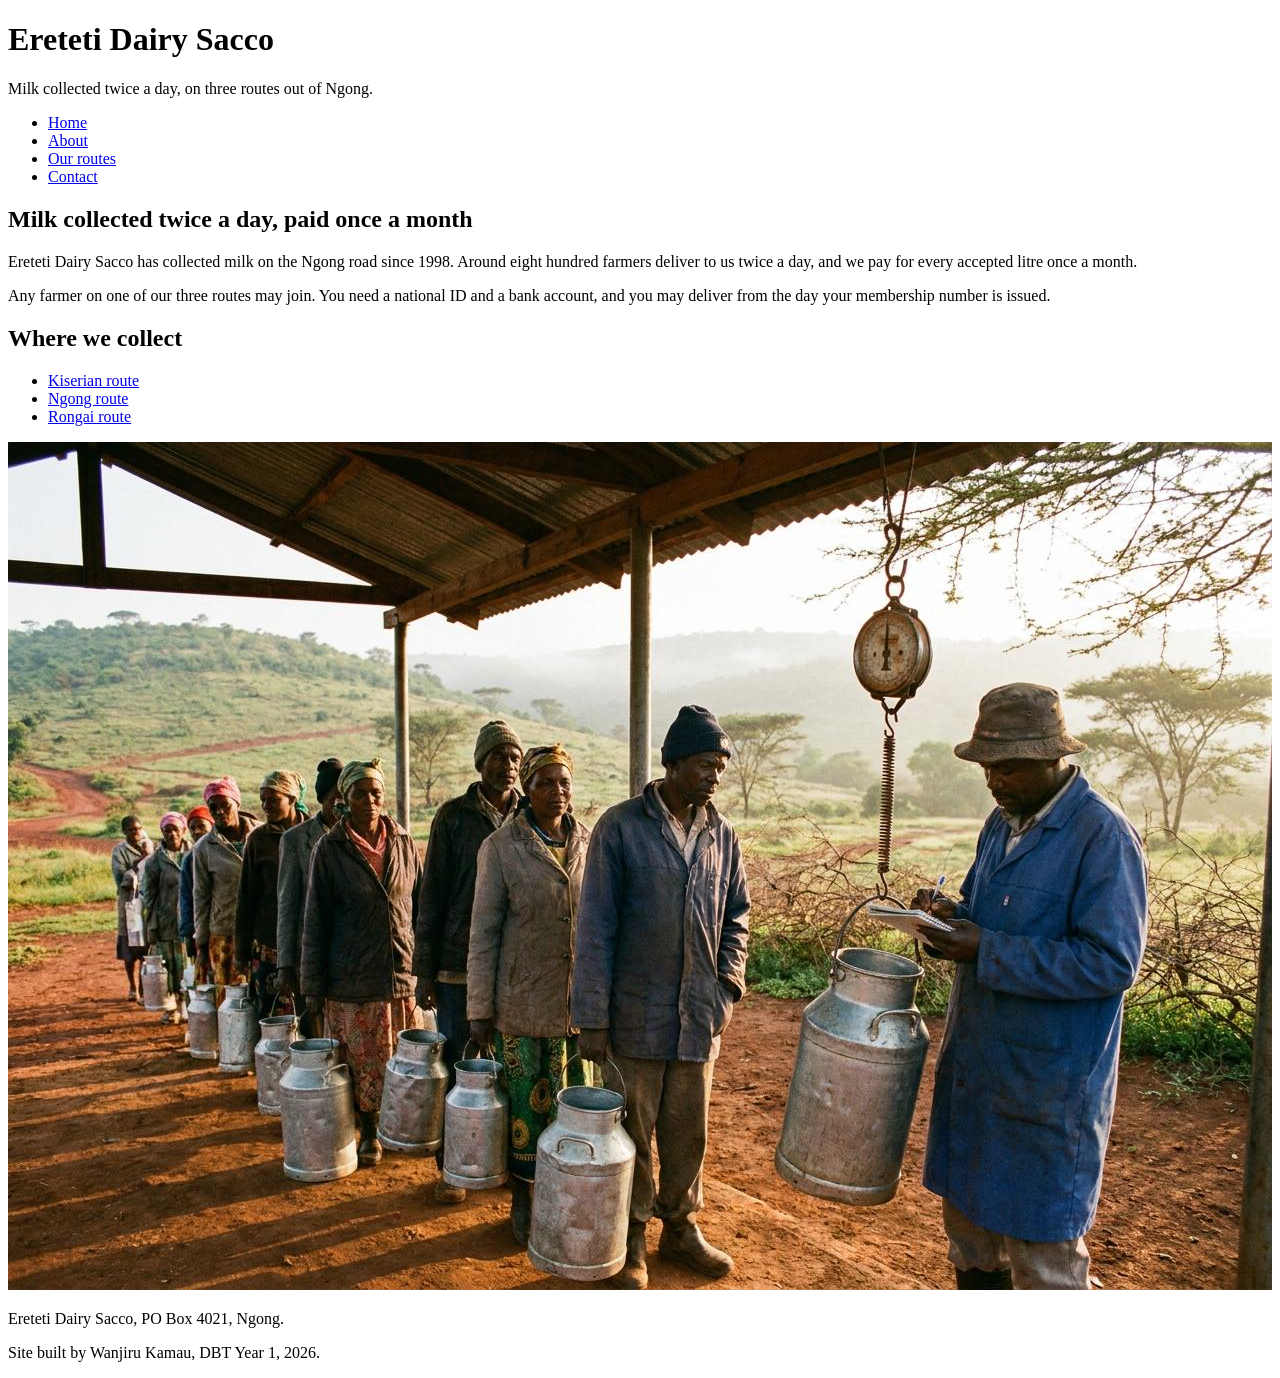
==== index.html @ 1d497766 "Week 2 — home page marked up" ====
<!DOCTYPE html>
<html lang="en">
<head>
<meta charset="utf-8">
<title>Ereteti Dairy Sacco</title>
</head>
<body>
<header>
<h1>Ereteti Dairy Sacco</h1>
<p>Milk collected twice a day, on three routes out of Ngong.</p>
</header>
<nav>
<ul>
<li><a href="index.html">Home</a></li>
<li><a href="about.html">About</a></li>
<li><a href="routes.html">Our routes</a></li>
<li><a href="contact.html">Contact</a></li>
</ul>
</nav>
<main>
    <section>
<h2>Milk collected twice a day, paid once a month</h2>
<p>Ereteti Dairy Sacco has collected milk on the Ngong road since
1998. Around eight hundred farmers deliver to us twice a day, and
we pay for every accepted litre once a month.</p>
<p>Any farmer on one of our three routes may join. You need a
national ID and a bank account, and you may deliver from the day
your membership number is issued.</p>
</section>
<section>
<h2>Where we collect</h2>
<ul>
<li><a href="routes.html">Kiserian route</a></li>
<li><a href="routes.html">Ngong route</a></li>
<li><a href="routes.html">Rongai route</a></li>
</ul>
</section>
<img src="img/collection-centre.jpg"
alt="Farmers queuing with churns at the Kiserian centre">
</main>
<footer>
<p>Ereteti Dairy Sacco, PO Box 4021, Ngong.</p>
<p>Site built by Wanjiru Kamau, DBT Year 1, 2026.</p>
</footer>
</body>
</html>
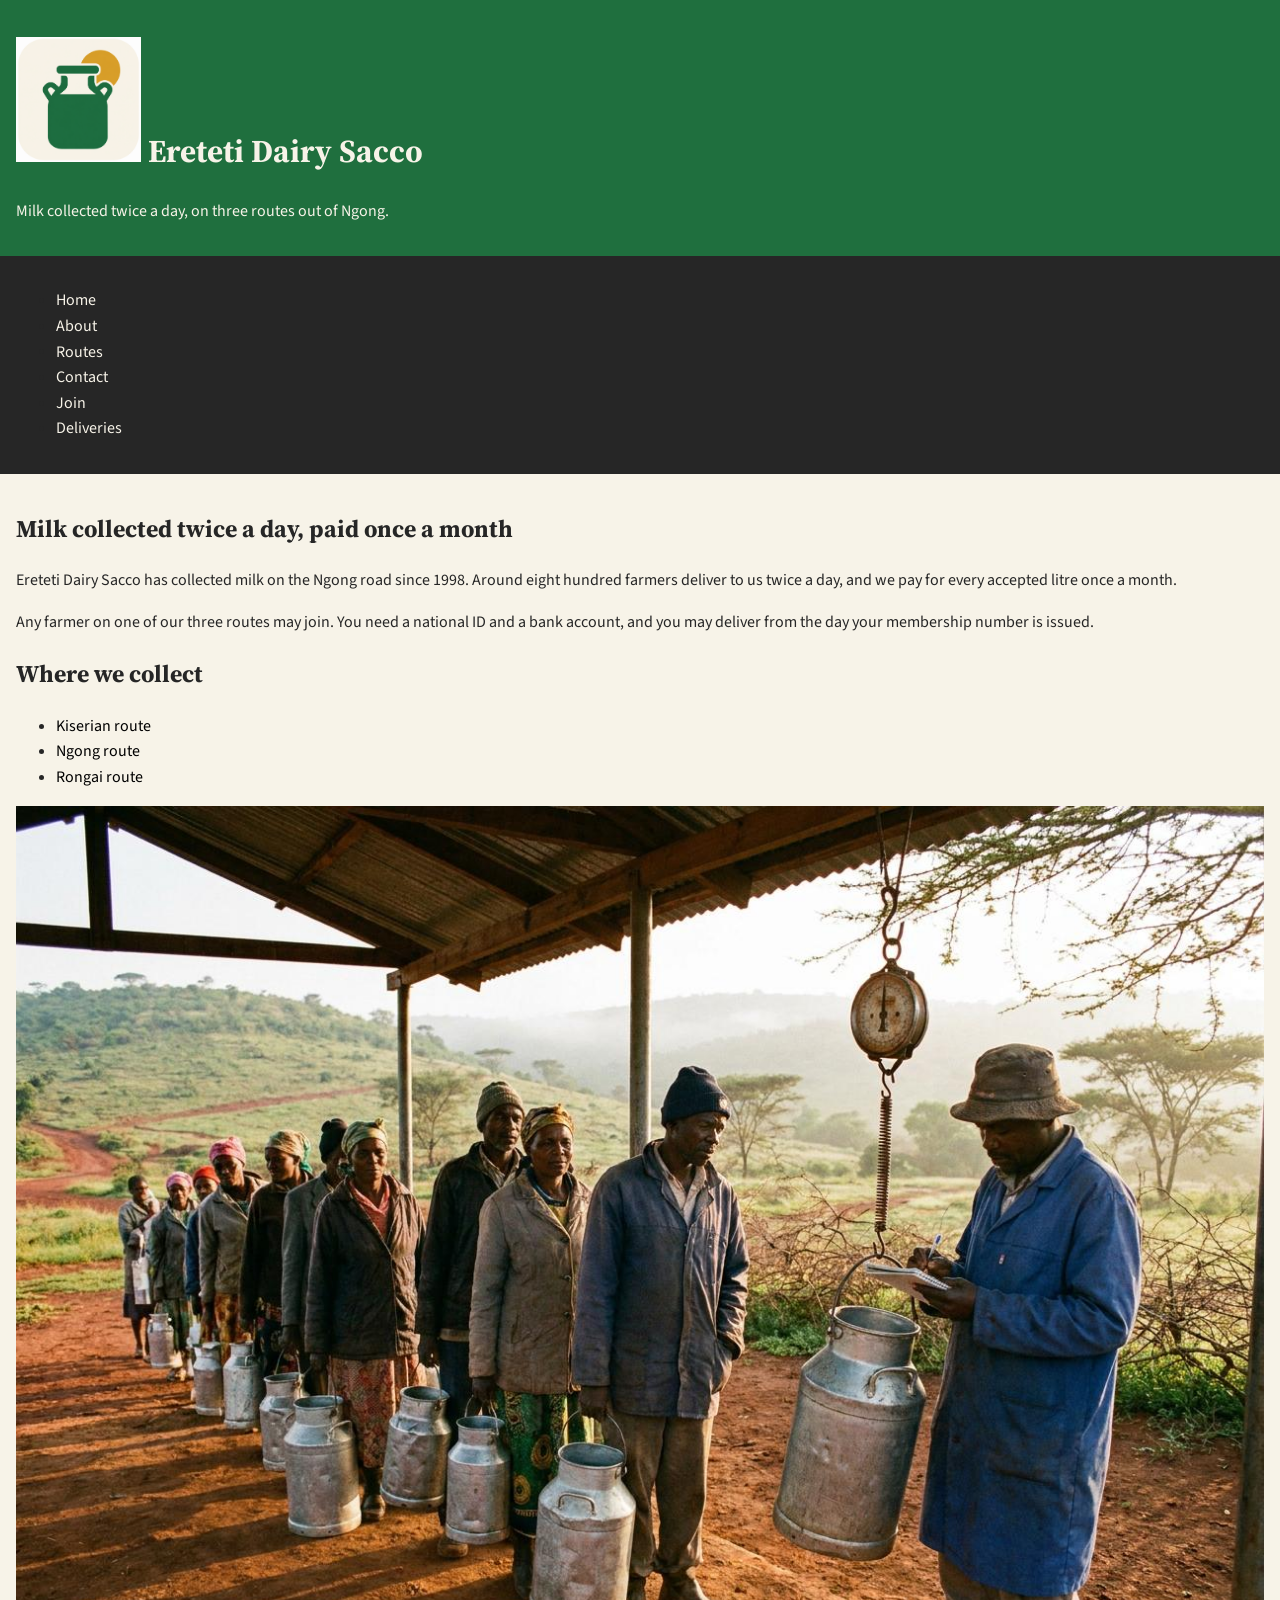
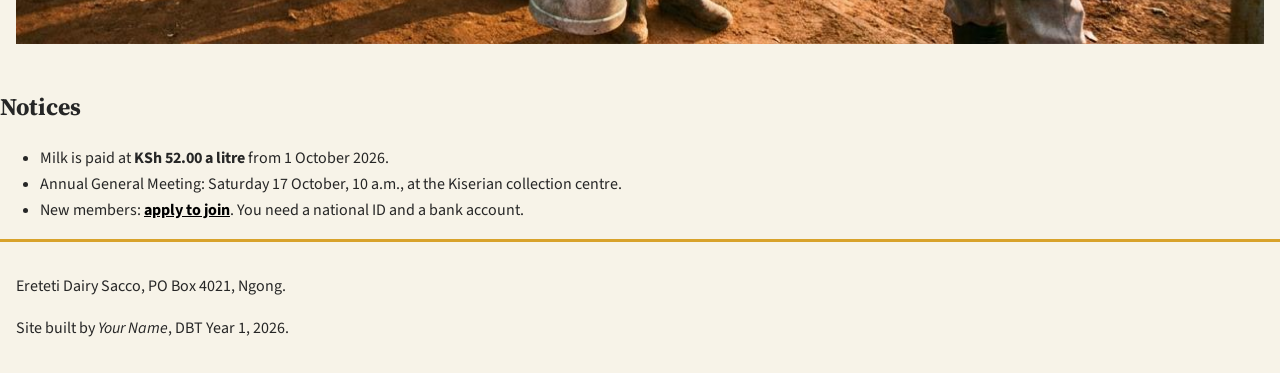
==== commit b1686970: "Move site to htdocs, add test.php and new page" ====
--- a/index.html
+++ b/index.html
@@ -1,47 +1,93 @@
 <!DOCTYPE html>
 <html lang="en">
-<head>
-<meta charset="utf-8">
-<title>Ereteti Dairy Sacco</title>
+<head> <meta charset="utf-8">
+  <!--we add the viewport meta tag-->
+  <meta name="viewport" 
+     content="width=device-width,initial-scale=1.0">
+  <title>Ereteti Dairy Sacco</title>
+  <link rel="preconnect" href="https://fonts.googleapis.com">
+<link rel="preconnect" href="https://fonts.gstatic.com" crossorigin>
+<link href="https://fonts.googleapis.com/css2?family=Source+Sans+3:ital,wght@0,200..900;1,200..900&family=Source+Serif+4:ital,opsz,wght@0,8..60,200..900;1,8..60,200..900&display=swap" rel="stylesheet">
+  
+ <link rel="stylesheet" href="css/style.css">
+  <!-- placeholder: swap for img/favicon.png -->
+  <link rel="icon" type="image/png"
+        href="img/favicon-edairy.png">
 </head>
 <body>
-<header>
-<h1>Ereteti Dairy Sacco</h1>
-<p>Milk collected twice a day, on three routes out of Ngong.</p>
-</header>
-<nav>
-<ul>
-<li><a href="index.html">Home</a></li>
-<li><a href="about.html">About</a></li>
-<li><a href="routes.html">Our routes</a></li>
-<li><a href="contact.html">Contact</a></li>
-</ul>
-</nav>
-<main>
+
+  <header>
+    <h1>
+      <!-- placeholder: swap for img/logo.png -->
+      <img src="img/logo-edairy.png"
+           alt="" class="logo">
+      Ereteti Dairy Sacco
+    </h1>
+    <p>Milk collected twice a day, on three routes
+       out of Ngong.</p>
+  </header>
+
+  <nav>
+    <ul>
+      <li><a href="index.html">Home</a></li>
+      <li><a href="about.html">About</a></li>
+      <li><a href="routes.html">Routes</a></li>
+      <li><a href="contact.html">Contact</a></li>
+      <li><a href="register.html">Join</a></li>
+      <li><a href="deliveries.html">Deliveries</a>
+      </li>
+    </ul>
+  </nav>
+
+  <main>
     <section>
-<h2>Milk collected twice a day, paid once a month</h2>
-<p>Ereteti Dairy Sacco has collected milk on the Ngong road since
-1998. Around eight hundred farmers deliver to us twice a day, and
-we pay for every accepted litre once a month.</p>
-<p>Any farmer on one of our three routes may join. You need a
-national ID and a bank account, and you may deliver from the day
-your membership number is issued.</p>
-</section>
-<section>
-<h2>Where we collect</h2>
-<ul>
-<li><a href="routes.html">Kiserian route</a></li>
-<li><a href="routes.html">Ngong route</a></li>
-<li><a href="routes.html">Rongai route</a></li>
-</ul>
-</section>
-<img src="img/collection-centre.jpg"
-alt="Farmers queuing with churns at the Kiserian centre">
-</main>
-<footer>
-<p>Ereteti Dairy Sacco, PO Box 4021, Ngong.</p>
-<p>Site built by Wanjiru Kamau, DBT Year 1, 2026.</p>
-</footer>
+      <h2>Milk collected twice a day,
+          paid once a month</h2>
+      <p>Ereteti Dairy Sacco has collected milk on
+      the Ngong road since 1998. Around eight hundred
+      farmers deliver to us twice a day, and we pay
+      for every accepted litre once a month.</p>
+      <p>Any farmer on one of our three routes may
+      join. You need a national ID and a bank account,
+      and you may deliver from the day your
+      membership number is issued.</p>
+    </section>
+
+    <section>
+      <h2>Where we collect</h2>
+      <ul class="route-cards">
+        <li><a href="routes.html">Kiserian route</a>
+        </li>
+        <li><a href="routes.html">Ngong route</a></li>
+        <li><a href="routes.html">Rongai route</a></li>
+      </ul>
+      <img src="img/collection-centre.jpg"
+           alt="Farmers queuing with churns at
+                the Kiserian centre">
+    </section>
+  </main>
+
+  <aside>
+    <h2>Notices</h2>
+    <ul>
+      <li>Milk is paid at
+          <strong>KSh 52.00 a litre</strong>
+          from 1 October 2026.</li>
+      <li>Annual General Meeting: Saturday
+          17 October, 10 a.m., at the
+          Kiserian collection centre.</li>
+      <li>New members:
+          <a href="register.html">apply to join</a>.
+          You need a national ID and a
+          bank account.</li>
+    </ul>
+  </aside>
+
+  <footer>
+    <p>Ereteti Dairy Sacco, PO Box 4021, Ngong.</p>
+    <p>Site built by <em>Your Name</em>,
+       DBT Year 1, 2026.</p>
+  </footer>
+
 </body>
-</html>
-
+</html>
--- a/css/style.css
+++ b/css/style.css
@@ -0,0 +1,113 @@
+Style CSS,  /*all elements
+the * - selects all elements
+*/
+* {
+    box-sizing: border-box;
+}
+
+body{
+    margin:0;
+    background: #f7f3e8;
+    color: #262626;
+    line-height:1.6;
+    /*font faces
+    1. Source Serif 4
+    2. Source Sans 3
+    */
+    font-family: 'Source Sans 3', sans-serif;
+}
+h1,h2{
+    font-family: 'Source Serif 4', serif;
+    /bold, bolder.../
+    font-weight:600;
+}
+header{
+    background:#1f6f3e;
+    color:#f7f3e8;
+}
+nav{
+    background: #262626;
+}
+nav a{
+    color: #f7f3e8;
+    text-decoration: none;
+}
+header, nav, main, footer{
+    padding: 1rem;/a relative unitip/
+}
+img{
+    max-width: 100%;
+    height:auto;
+}
+
+/Flexbox-organizing elements along an axis-menu's/
+nav ul{
+    display:flex;
+    flex-wrap:wrap;
+    gap: 0.25rem 1.5rem;
+    list-style:none;
+    margin:0;
+    /what is the value for padding-top,padding-bottom,padding-left,padding-right?/
+    padding: 0.75rem 1rem;
+}
+
+nav{
+    position: sticky;
+    top:0;
+}
+section a{
+    color:black;
+    text-decoration: none;
+}
+aside a{
+    color:black;
+    font-weight: bold;
+}
+
+/grid layout/
+body{
+    display:grid;
+    grid-template-columns: minmax(0,1fr) 18rem;
+    grid-template-areas:"header header" "nav nav" "main aside" "footer footer";
+}
+header{
+    grid-area: header;
+}
+nav{
+    grid-area:nav;
+}
+main{
+    grid-area:main;
+}
+footer{
+    grid-area:footer;
+}
+.logo{
+    width:10%
+}
+footer{
+    border-top:3px solid #d8a22b;
+}
+/RWD - responsive web design/
+@media (max-width: 700px){
+    body{
+        grid-template-columns: minmax(0,1fr);
+        grid-template-areas:"header" "nav" "main" "aside" "footer";
+    }
+    nav{
+        position: static;
+    }
+    nav ul{
+        flex-direction: column;
+    }
+    .logo{
+        width:2.5rem
+    }
+}
+.message{
+    color: red;
+}
+
+input.invalid{
+    border: 2px solid red;
+}
